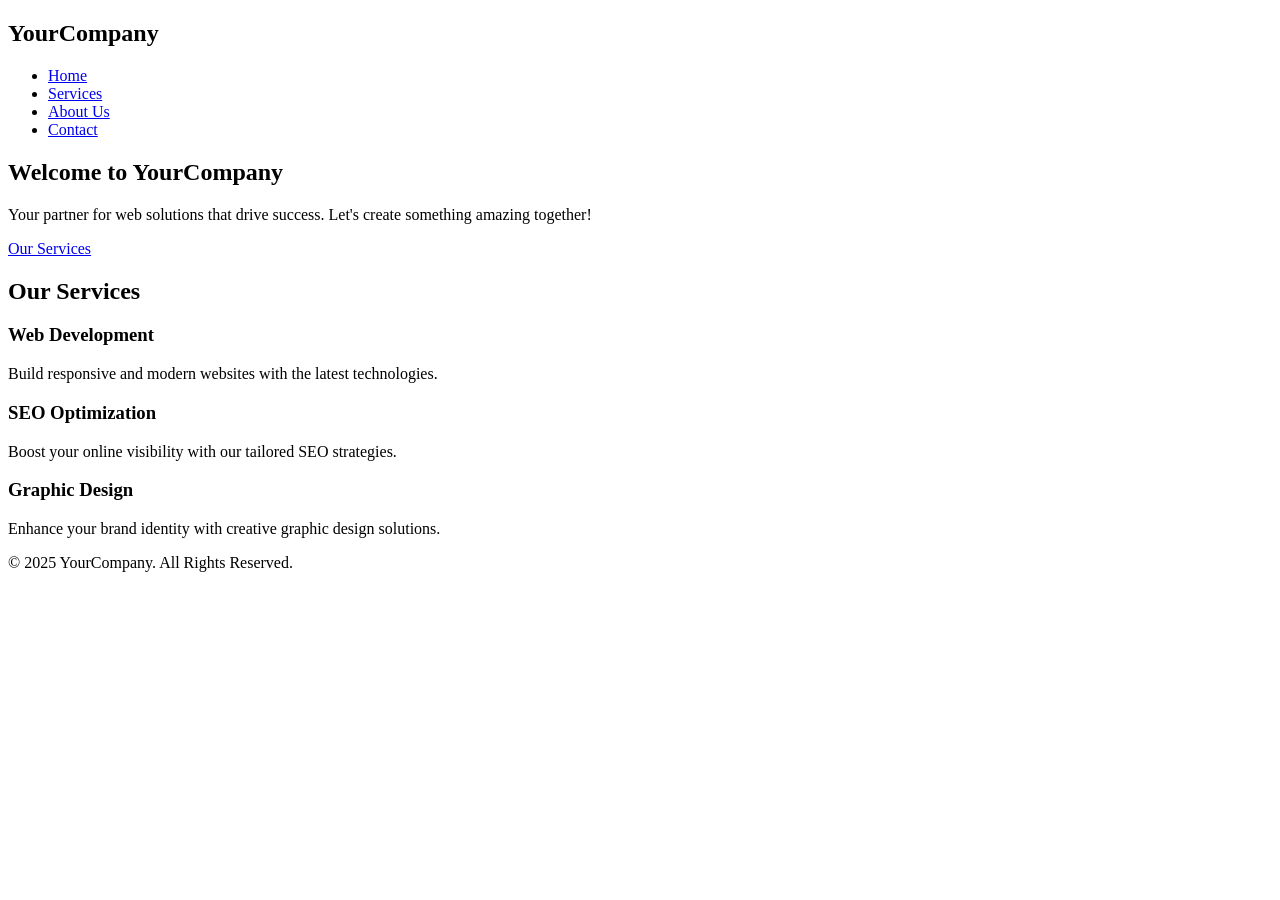
==== src/index.html @ 34eb71a9 "Add index.html and index.css" ====
<!DOCTYPE html>
<html lang="en">
  <head>
    <meta charset="UTF-8" />
    <meta name="viewport" content="width=device-width, initial-scale=1.0" />
    <title>Home Page</title>
    <link rel="stylesheet" href="styles.css" />
  </head>
  <body>
    <header>
      <nav>
        <div class="logo">
          <h1>YourCompany</h1>
        </div>
        <ul class="nav-links">
          <li><a href="#">Home</a></li>
          <li><a href="#">Services</a></li>
          <li><a href="#">About Us</a></li>
          <li><a href="#">Contact</a></li>
        </ul>
      </nav>
    </header>

    <section class="hero">
      <div class="hero-content">
        <h2>Welcome to YourCompany</h2>
        <p>
          Your partner for web solutions that drive success. Let's create
          something amazing together!
        </p>
        <a href="#services" class="cta-button">Our Services</a>
      </div>
    </section>

    <section id="services" class="services">
      <h2>Our Services</h2>
      <div class="service-cards">
        <div class="service-card">
          <h3>Web Development</h3>
          <p>
            Build responsive and modern websites with the latest technologies.
          </p>
        </div>
        <div class="service-card">
          <h3>SEO Optimization</h3>
          <p>Boost your online visibility with our tailored SEO strategies.</p>
        </div>
        <div class="service-card">
          <h3>Graphic Design</h3>
          <p>
            Enhance your brand identity with creative graphic design solutions.
          </p>
        </div>
      </div>
    </section>

    <footer>
      <p>&copy; 2025 YourCompany. All Rights Reserved.</p>
    </footer>
  </body>
</html>
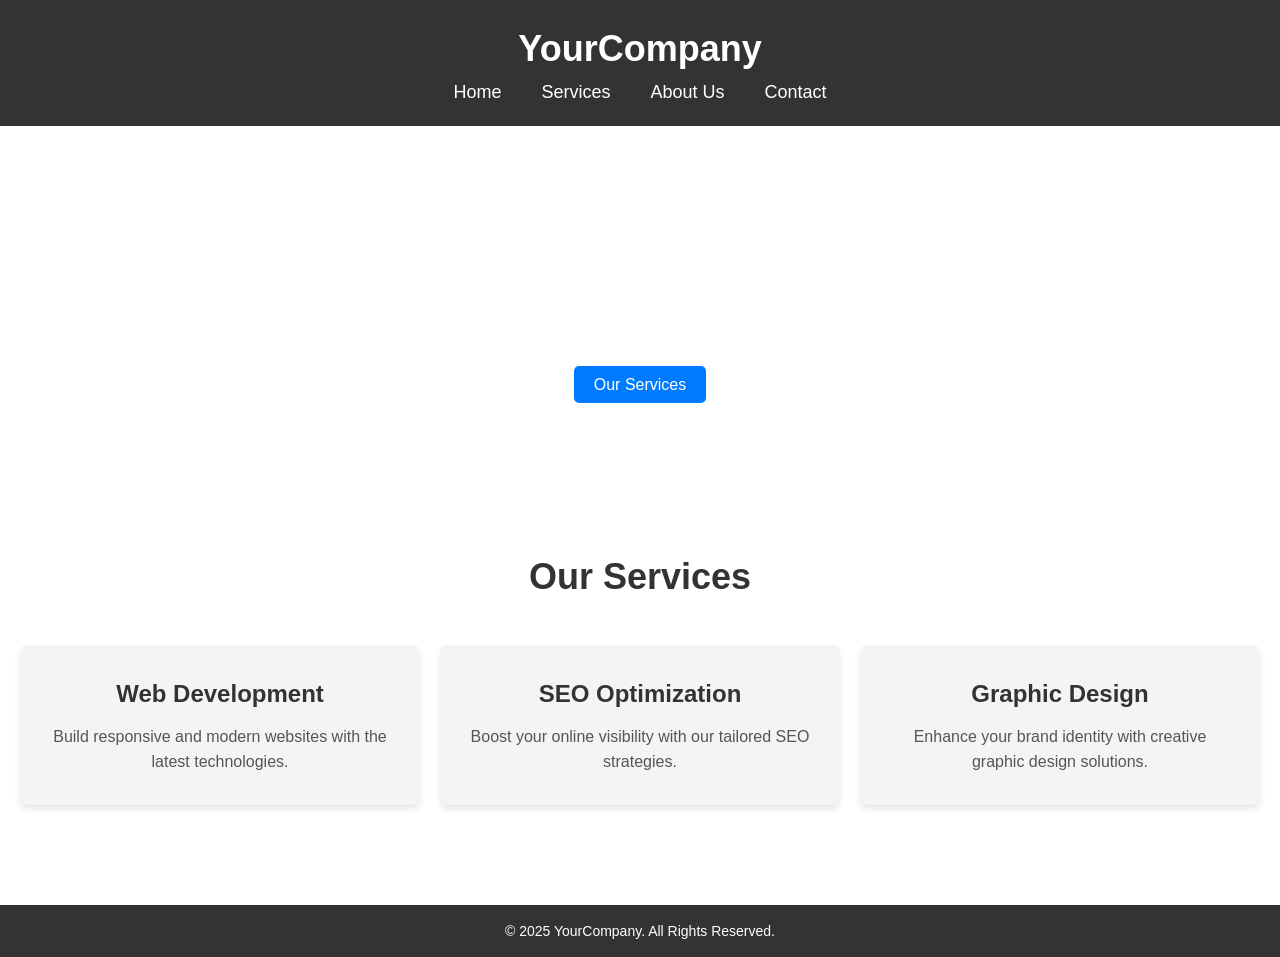
==== commit d88639de: "Update index.html" ====
--- a/src/index.html
+++ b/src/index.html
@@ -4,7 +4,7 @@
     <meta charset="UTF-8" />
     <meta name="viewport" content="width=device-width, initial-scale=1.0" />
     <title>Home Page</title>
-    <link rel="stylesheet" href="styles.css" />
+    <link rel="stylesheet" href="../styles/index.css" />
   </head>
   <body>
     <header>
--- a/styles/index.css
+++ b/styles/index.css
@@ -0,0 +1,139 @@
+/* Global Styles */
+* {
+  margin: 0;
+  padding: 0;
+  box-sizing: border-box;
+}
+
+body {
+  font-family: "Arial", sans-serif;
+  line-height: 1.6;
+  color: #333;
+}
+
+header {
+  background-color: #333;
+  color: #fff;
+  padding: 20px 0;
+}
+
+header .logo h1 {
+  text-align: center;
+  font-size: 36px;
+}
+
+nav ul {
+  display: flex;
+  justify-content: center;
+  list-style-type: none;
+}
+
+nav ul li {
+  margin: 0 20px;
+}
+
+nav ul li a {
+  color: #fff;
+  text-decoration: none;
+  font-size: 18px;
+}
+
+.hero {
+  background-image: url("https://via.placeholder.com/1920x600"); /* Placeholder image */
+  background-size: cover;
+  background-position: center;
+  color: #fff;
+  text-align: center;
+  padding: 100px 20px;
+}
+
+.hero h2 {
+  font-size: 48px;
+  margin-bottom: 20px;
+}
+
+.hero p {
+  font-size: 18px;
+  margin-bottom: 20px;
+}
+
+.cta-button {
+  background-color: #007bff;
+  color: #fff;
+  padding: 10px 20px;
+  text-decoration: none;
+  font-size: 16px;
+  border-radius: 5px;
+}
+
+.cta-button:hover {
+  background-color: #0056b3;
+}
+
+.services {
+  text-align: center;
+  padding: 50px 20px;
+}
+
+.services h2 {
+  font-size: 36px;
+  margin-bottom: 40px;
+}
+
+.service-cards {
+  display: grid;
+  grid-template-columns: repeat(3, 1fr);
+  gap: 20px;
+}
+
+.service-card {
+  background-color: #f4f4f4;
+  padding: 30px;
+  border-radius: 8px;
+  box-shadow: 0 4px 6px rgba(0, 0, 0, 0.1);
+}
+
+.service-card h3 {
+  font-size: 24px;
+  margin-bottom: 10px;
+}
+
+.service-card p {
+  font-size: 16px;
+  color: #555;
+}
+
+footer {
+  background-color: #333;
+  color: #fff;
+  text-align: center;
+  padding: 15px 0;
+  margin-top: 50px;
+}
+
+footer p {
+  font-size: 14px;
+}
+
+/* Media Query for Mobile Devices */
+@media screen and (max-width: 768px) {
+  .service-cards {
+    grid-template-columns: 1fr;
+  }
+
+  nav ul {
+    flex-direction: column;
+  }
+
+  nav ul li {
+    margin: 10px 0;
+  }
+
+  .hero h2 {
+    font-size: 36px;
+  }
+
+  .hero p {
+    font-size: 16px;
+  }
+}
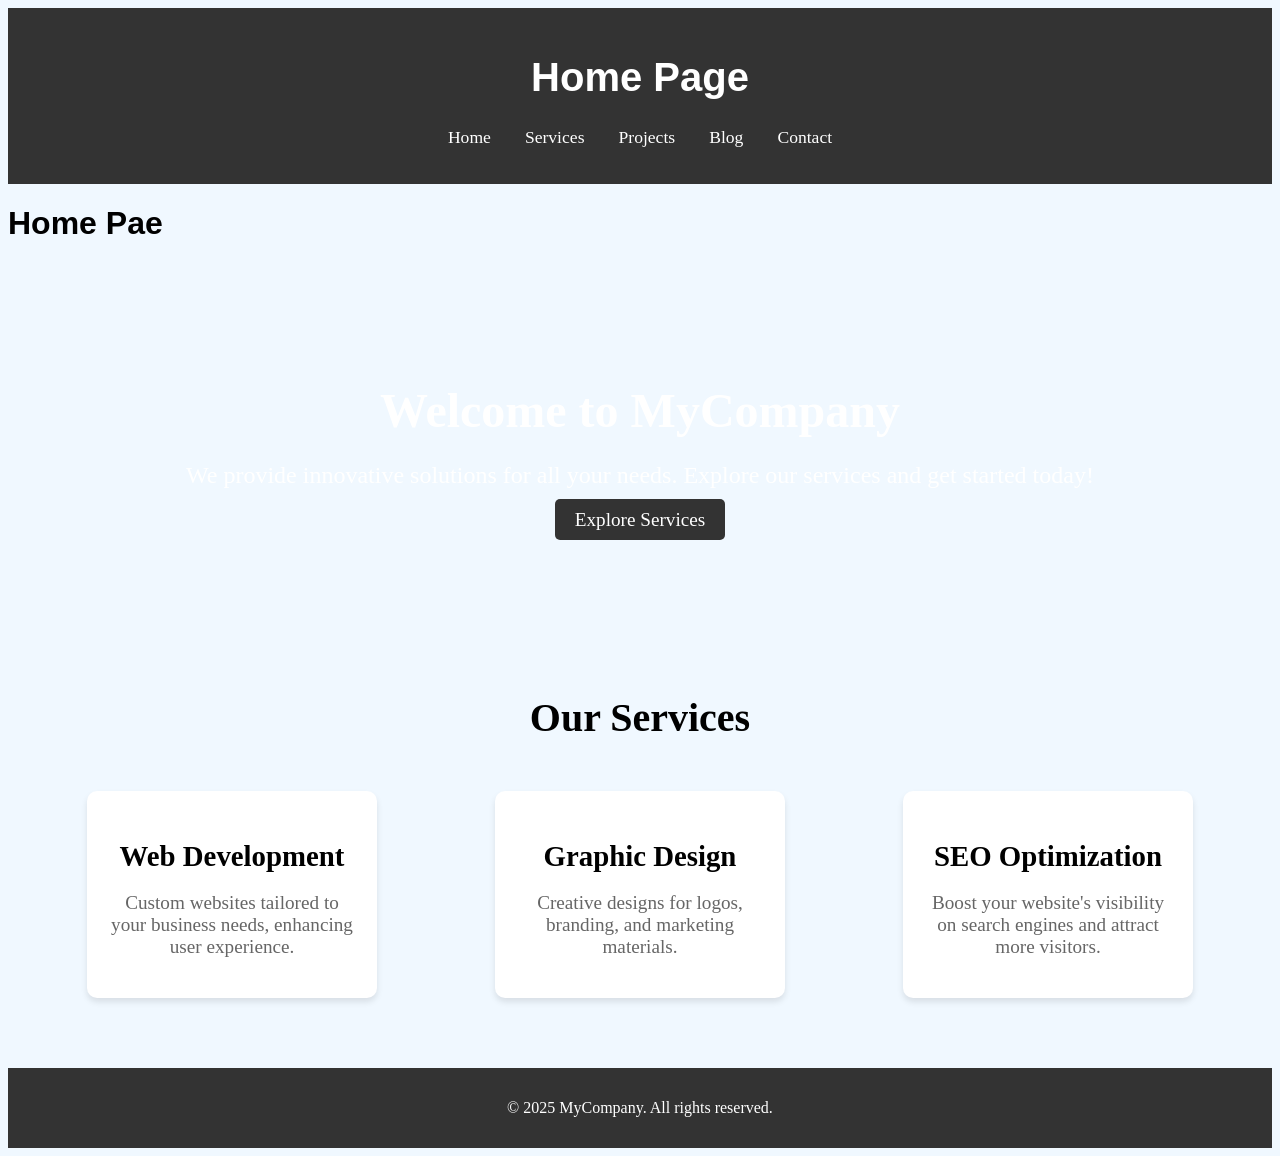
==== commit bb3a488b: "Code Refactoring" ====
--- a/src/index.html
+++ b/src/index.html
@@ -3,59 +3,64 @@
   <head>
     <meta charset="UTF-8" />
     <meta name="viewport" content="width=device-width, initial-scale=1.0" />
-    <title>Home Page</title>
+    <title>Document</title>
     <link rel="stylesheet" href="../styles/index.css" />
+    <link rel="stylesheet" href="../styles/nav.css" />
   </head>
   <body>
     <header>
-      <nav>
-        <div class="logo">
-          <h1>YourCompany</h1>
-        </div>
-        <ul class="nav-links">
-          <li><a href="#">Home</a></li>
-          <li><a href="#">Services</a></li>
-          <li><a href="#">About Us</a></li>
-          <li><a href="#">Contact</a></li>
-        </ul>
-      </nav>
+      <div class="header-container">
+        <h1>Home Page</h1>
+        <nav>
+          <ul>
+            <li><a href="index.html">Home</a></li>
+            <li><a href="services.html">Services</a></li>
+            <li><a href="projects.html">Projects</a></li>
+            <li><a href="blog.html">Blog</a></li>
+            <li><a href="contact.html">Contact</a></li>
+          </ul>
+        </nav>
+      </div>
     </header>
+    <h1>Home Pae</h1>
 
     <section class="hero">
       <div class="hero-content">
-        <h2>Welcome to YourCompany</h2>
+        <h2>Welcome to MyCompany</h2>
         <p>
-          Your partner for web solutions that drive success. Let's create
-          something amazing together!
+          We provide innovative solutions for all your needs. Explore our
+          services and get started today!
         </p>
-        <a href="#services" class="cta-button">Our Services</a>
+        <a href="services.html" class="btn">Explore Services</a>
       </div>
     </section>
 
-    <section id="services" class="services">
+    <section class="services">
       <h2>Our Services</h2>
-      <div class="service-cards">
-        <div class="service-card">
+      <div class="service-container">
+        <div class="service-box">
           <h3>Web Development</h3>
           <p>
-            Build responsive and modern websites with the latest technologies.
+            Custom websites tailored to your business needs, enhancing user
+            experience.
           </p>
         </div>
-        <div class="service-card">
+        <div class="service-box">
+          <h3>Graphic Design</h3>
+          <p>Creative designs for logos, branding, and marketing materials.</p>
+        </div>
+        <div class="service-box">
           <h3>SEO Optimization</h3>
-          <p>Boost your online visibility with our tailored SEO strategies.</p>
-        </div>
-        <div class="service-card">
-          <h3>Graphic Design</h3>
           <p>
-            Enhance your brand identity with creative graphic design solutions.
+            Boost your website's visibility on search engines and attract more
+            visitors.
           </p>
         </div>
       </div>
     </section>
 
     <footer>
-      <p>&copy; 2025 YourCompany. All Rights Reserved.</p>
+      <p>&copy; 2025 MyCompany. All rights reserved.</p>
     </footer>
   </body>
 </html>
--- a/styles/index.css
+++ b/styles/index.css
@@ -1,139 +1,79 @@
-/* Global Styles */
-* {
-  margin: 0;
-  padding: 0;
-  box-sizing: border-box;
+body {
+  background-color: aliceblue;
 }
 
-body {
-  font-family: "Arial", sans-serif;
-  line-height: 1.6;
-  color: #333;
+h1 {
+  font-family: "Franklin Gothic Medium", "Arial Narrow", Arial, sans-serif;
 }
 
-header {
-  background-color: #333;
+/* Hero Section */
+.hero {
+  background: url("https://via.placeholder.com/1600x800") no-repeat center
+    center/cover;
   color: #fff;
-  padding: 20px 0;
-}
-
-header .logo h1 {
+  padding: 80px 20px;
   text-align: center;
-  font-size: 36px;
-}
-
-nav ul {
-  display: flex;
-  justify-content: center;
-  list-style-type: none;
-}
-
-nav ul li {
-  margin: 0 20px;
-}
-
-nav ul li a {
-  color: #fff;
-  text-decoration: none;
-  font-size: 18px;
-}
-
-.hero {
-  background-image: url("https://via.placeholder.com/1920x600"); /* Placeholder image */
-  background-size: cover;
-  background-position: center;
-  color: #fff;
-  text-align: center;
-  padding: 100px 20px;
 }
 
 .hero h2 {
-  font-size: 48px;
+  font-size: 3em;
   margin-bottom: 20px;
 }
 
 .hero p {
-  font-size: 18px;
+  font-size: 1.5em;
   margin-bottom: 20px;
 }
 
-.cta-button {
-  background-color: #007bff;
+.hero .btn {
+  padding: 10px 20px;
+  background-color: #333;
   color: #fff;
-  padding: 10px 20px;
   text-decoration: none;
-  font-size: 16px;
+  font-size: 1.2em;
   border-radius: 5px;
 }
 
-.cta-button:hover {
-  background-color: #0056b3;
-}
-
+/* Services Section */
 .services {
+  padding: 50px 20px;
   text-align: center;
-  padding: 50px 20px;
 }
 
 .services h2 {
-  font-size: 36px;
-  margin-bottom: 40px;
+  font-size: 2.5em;
+  margin-bottom: 30px;
 }
 
-.service-cards {
-  display: grid;
-  grid-template-columns: repeat(3, 1fr);
-  gap: 20px;
+.service-container {
+  display: flex;
+  justify-content: space-around;
+  flex-wrap: wrap;
 }
 
-.service-card {
-  background-color: #f4f4f4;
-  padding: 30px;
-  border-radius: 8px;
+.service-box {
+  background-color: #fff;
+  border-radius: 10px;
+  padding: 20px;
+  width: 250px;
+  margin: 20px;
   box-shadow: 0 4px 6px rgba(0, 0, 0, 0.1);
 }
 
-.service-card h3 {
-  font-size: 24px;
-  margin-bottom: 10px;
+.service-box h3 {
+  font-size: 1.8em;
+  margin-bottom: 15px;
 }
 
-.service-card p {
-  font-size: 16px;
-  color: #555;
+.service-box p {
+  font-size: 1.2em;
+  color: #666;
 }
 
+/* Footer */
 footer {
   background-color: #333;
   color: #fff;
+  padding: 15px;
   text-align: center;
-  padding: 15px 0;
-  margin-top: 50px;
 }
-
-footer p {
-  font-size: 14px;
-}
-
-/* Media Query for Mobile Devices */
-@media screen and (max-width: 768px) {
-  .service-cards {
-    grid-template-columns: 1fr;
-  }
-
-  nav ul {
-    flex-direction: column;
-  }
-
-  nav ul li {
-    margin: 10px 0;
-  }
-
-  .hero h2 {
-    font-size: 36px;
-  }
-
-  .hero p {
-    font-size: 16px;
-  }
-}
--- a/styles/nav.css
+++ b/styles/nav.css
@@ -0,0 +1,27 @@
+header {
+  background-color: #333;
+  color: #fff;
+  padding: 20px 0;
+  text-align: center;
+}
+
+header h1 {
+  font-size: 2.5em;
+}
+
+nav ul {
+  list-style: none;
+  padding: 0;
+  text-align: center;
+}
+
+nav ul li {
+  display: inline;
+  margin: 0 15px;
+}
+
+nav ul li a {
+  color: #fff;
+  text-decoration: none;
+  font-size: 1.1em;
+}
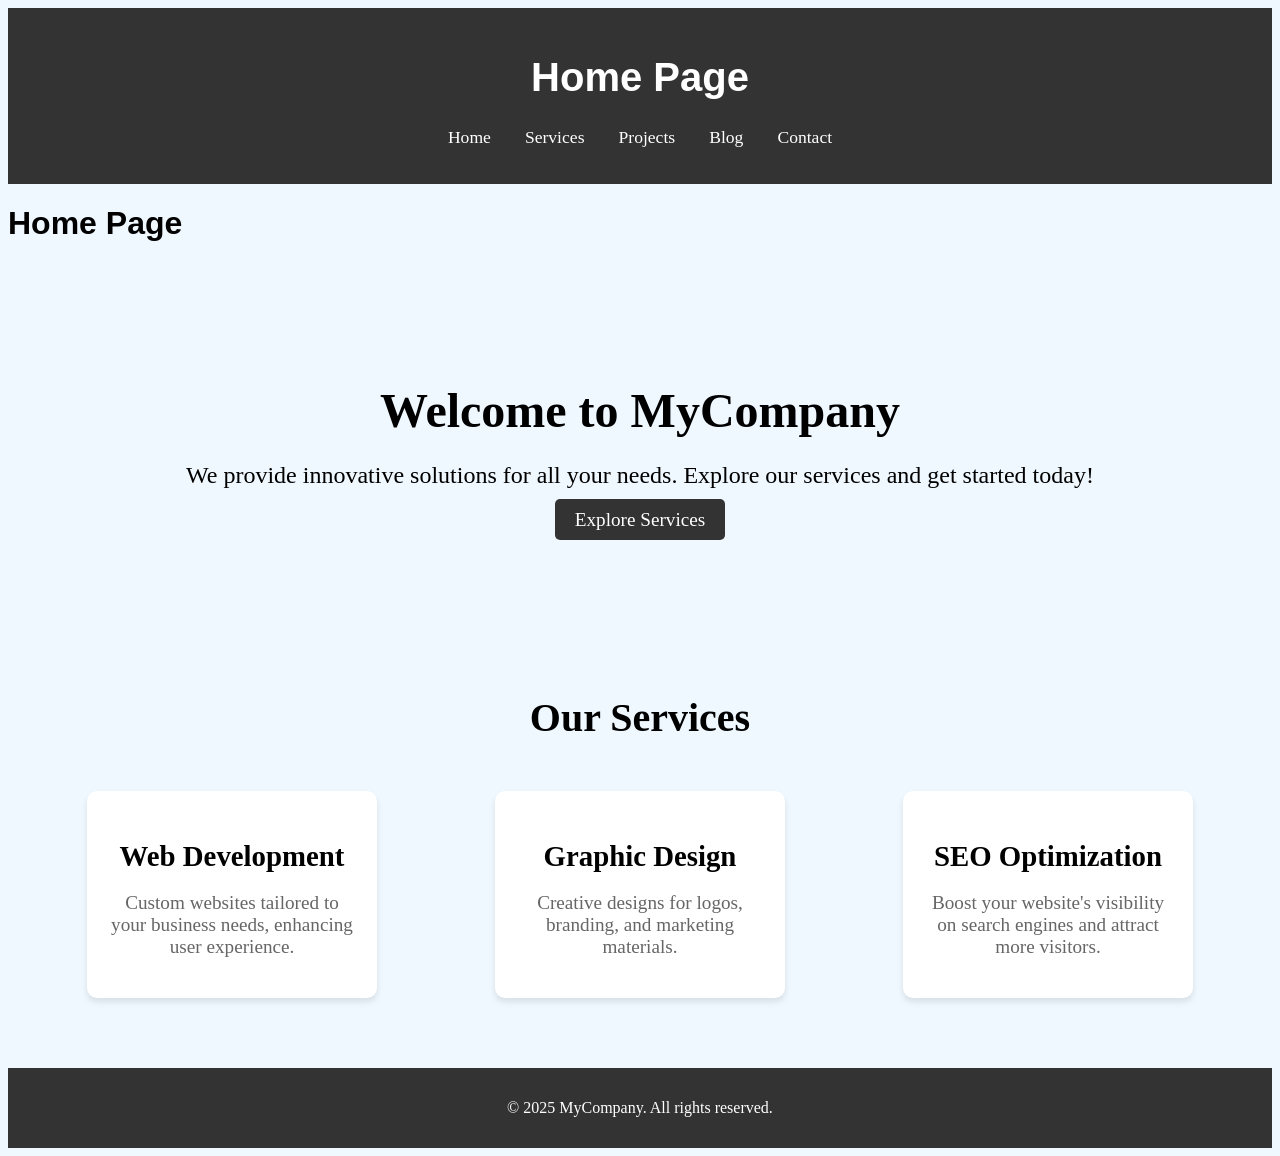
==== commit 44c7de06: "Update index.html" ====
--- a/src/index.html
+++ b/src/index.html
@@ -22,7 +22,7 @@
         </nav>
       </div>
     </header>
-    <h1>Home Pae</h1>
+    <h1>Home Page</h1>
 
     <section class="hero">
       <div class="hero-content">
--- a/styles/index.css
+++ b/styles/index.css
@@ -10,7 +10,7 @@
 .hero {
   background: url("https://via.placeholder.com/1600x800") no-repeat center
     center/cover;
-  color: #fff;
+  color: #000000;
   padding: 80px 20px;
   text-align: center;
 }
@@ -18,11 +18,15 @@
 .hero h2 {
   font-size: 3em;
   margin-bottom: 20px;
+    color: #000000;
+
 }
 
 .hero p {
   font-size: 1.5em;
   margin-bottom: 20px;
+    color: #000000;
+
 }
 
 .hero .btn {
